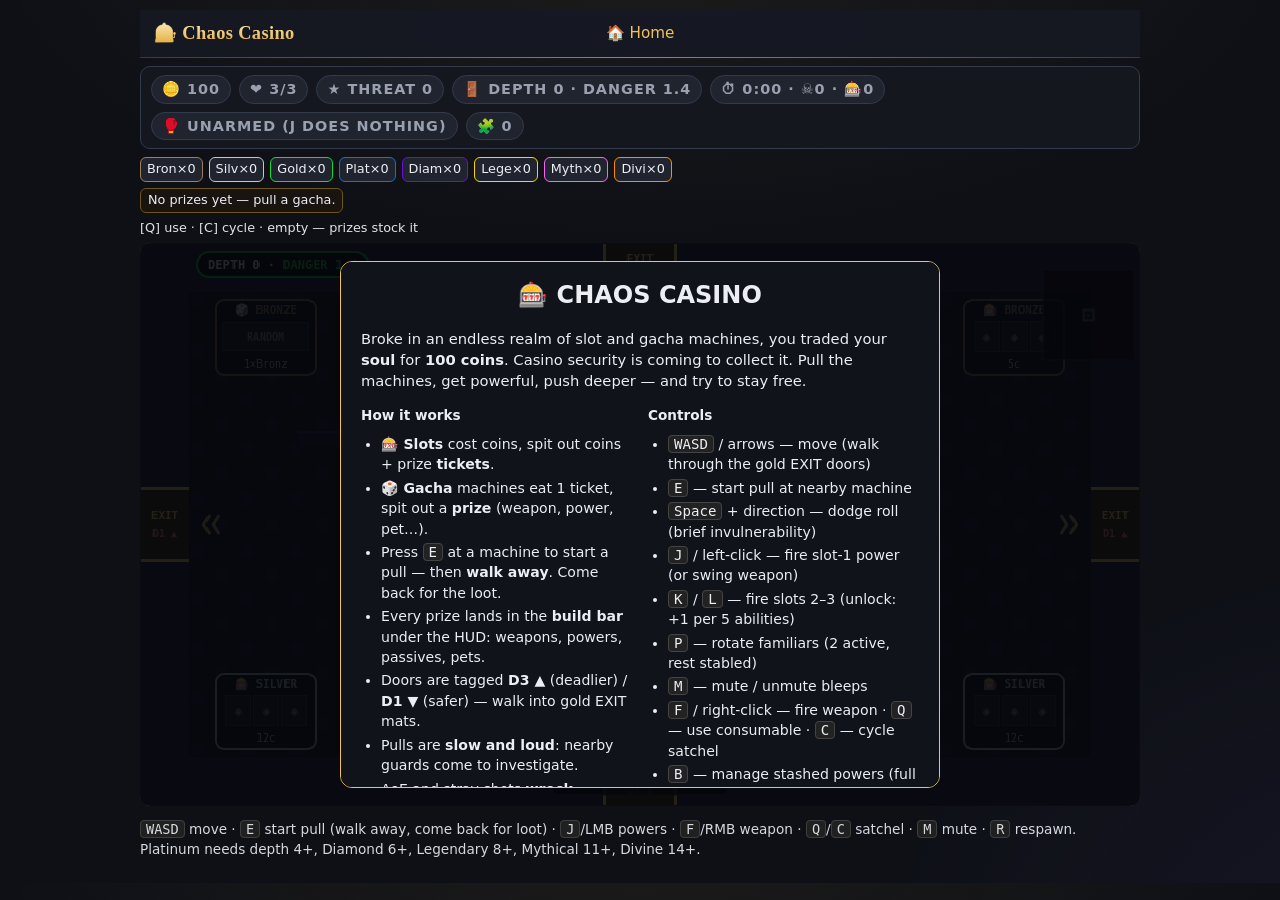
==== web/casino.html @ 75b33278 "feat: death soul-slot machine cashes runs into next-run spoils" ====
<!DOCTYPE html>
<html lang="en">
<head>
<meta charset="utf-8">
<meta name="viewport" content="width=device-width, initial-scale=1, viewport-fit=cover">
<meta name="theme-color" content="#0e1016">
<title>Chaos Casino</title>
<link rel="icon" type="image/svg+xml" href="favicon.svg">
<link rel="stylesheet" href="css/app.css">
<style>
  #wrap { max-width: 1020px; margin: 0 auto; padding: 10px; }
  #hud { display: flex; flex-wrap: wrap; gap: 8px; align-items: center;
    background: #14171e; border: 1px solid var(--line); border-radius: 10px; padding: 8px 10px; margin: 8px 0; }
  #hud .pill { background:#1f242e; border-radius: 999px; padding: 3px 10px; font-size: .9rem; }
  #tickets { display:flex; gap:6px; flex-wrap: wrap; }
  #build { display:flex; gap:6px; flex-wrap:wrap; margin:6px 0; font-size:.8rem; }
  #satchel { display:flex; gap:6px; flex-wrap:wrap; align-items:center; margin:0 0 6px; font-size:.8rem; opacity:.95; }
  #satchel .sel { border-color:var(--accent); background:#2a3342; }
  .bchip { background:#1a1410; border:1px solid #6b5518; border-radius:6px; padding:2px 7px; }
  .bchip.pass { border-color:#2a4a6b; background:#101820; }
  .bchip.pet { border-color:#1f5b52; background:#0e1a18; }
  .tick { font-size:.8rem; background:#20242e; border:1px solid #333a47; border-radius:6px; padding:2px 6px; }
  #stage { position: relative; }
  canvas#game { width: 100%; border-radius: 10px; background:#0b0d12; border:1px solid var(--line);
    image-rendering: pixelated; display:block; }
  #card { position:absolute; left:12px; bottom:12px; display:none; z-index:9;
    background:#10131a; border:1px solid var(--accent); border-radius:10px; padding:8px 10px; max-width:320px; }
  #card.show { display:block; }
  #card h3 { margin:0 0 4px; font-size:1rem; }
  #card p { margin:4px 0; font-size:.88rem; }
  #title { position:absolute; inset:0; z-index:8; background:rgba(5,6,12,.88);
    border-radius:10px; display:flex; align-items:center; justify-content:center; padding:18px; }
  #title.hide { display:none; }
  #title .tbox { max-width:600px; max-height:100%; overflow:auto; background:#10131a;
    border:1px solid var(--accent); border-radius:12px; padding:16px 20px; }
  #title h2 { margin:0 0 8px; text-align:center; }
  #title .story { font-size:.92rem; }
  #title ul { margin:8px 0; padding-left:20px; font-size:.88rem; }
  #title li { margin:3px 0; }
  #title .cols { display:flex; gap:16px; flex-wrap:wrap; font-size:.85rem; }
  #title .cols div { flex:1; min-width:220px; }
  #startBtn { display:block; width:100%; margin-top:12px; font-size:1.1rem; min-height:48px;
    background:#2a3342; color:#fff; border:2px solid var(--accent); border-radius:10px; cursor:pointer; }
  #startBtn:hover { background:#354052; }
  #curseBox { margin-top:12px; font-size:.85rem; }
  #curseBox .small { opacity:.8; }
  #curseBtn { margin:6px 0; padding:8px 14px; background:#2a1a2a; color:#fff;
    border:2px solid #a06; border-radius:10px; cursor:pointer; }
  #curseBtn:hover:not(:disabled) { background:#3a2440; }
  #curseBtn:disabled { opacity:.4; cursor:default; }
  #curseList { display:flex; gap:6px; flex-wrap:wrap; margin:6px 0; }
  #bestLine { opacity:.8; font-size:.85rem; }
  #deathCurseRow { margin-top:10px; }
  #deathCurseRow .pick { font-size:.9rem; min-height:0; padding:6px 10px; }
  #curseNextBtn:disabled { opacity:.4; cursor:default; }
  #deathCurses { font-size:.85rem; opacity:.9; }
  #draft { position:absolute; inset:0; z-index:9; background:rgba(5,6,12,.88);
    border-radius:10px; display:flex; align-items:center; justify-content:center; padding:18px; }
  #draft.hide { display:none; }
  #draft .dbox { max-width:560px; max-height:100%; overflow:auto; background:#10131a;
    border:1px solid var(--accent); border-radius:12px; padding:16px 20px; }
  #draft h2 { margin:0 0 8px; text-align:center; font-size:1.1rem; }
  #draftList .small { font-size:.85rem; opacity:.85; }
  .draftBtn { display:block; width:100%; margin:6px 0; padding:8px 10px; text-align:left;
    background:#20242e; color:#fff; border:1px solid #444; border-radius:8px; cursor:pointer; }
  .draftBtn:hover { border-color:var(--accent); }
  .draftBtn.sel { border-color:var(--accent); background:#2a3342; }
  .draftBtn.dim { opacity:.75; text-align:center; }
  #death { display:none; position:absolute; inset:0; z-index:7; background:rgba(5,6,9,.9);
    border-radius:10px; align-items:center; justify-content:center; text-align:center; padding:20px; }
  #death.show { display:flex; }
  #death .deadbox { max-height:100%; overflow:auto; max-width:640px; }
  #deathMachine { margin:10px auto; padding:10px 14px; max-width:520px;
    background:#14101a; border:2px solid var(--accent); border-radius:12px; }
  #deathMachine.hide { display:none; }
  #dmTitle { margin:0 0 8px; font-size:1.05rem; }
  #dmReels { display:flex; gap:10px; justify-content:center; margin-bottom:8px; }
  .dmreel { width:64px; height:64px; font-size:38px; display:flex; align-items:center; justify-content:center;
    background:#0b0d12; border:1px solid #555; border-radius:8px; }
  #spinBtn { width:100%; font-size:1.1rem; min-height:44px; }
  #spinBtn:disabled { opacity:.55; cursor:default; }
  #dmResults { max-height:120px; overflow:auto; font-size:.88rem; margin:8px 0 0; }
  #dmResults .dm-jackpot { color:#f7d40a; font-weight:bold; }
  #dmBanked { font-size:.9rem; margin:6px 0 0; color:#ffe066; }
  #help { font-size:.85rem; opacity:.9; }
  kbd { background:#222; border:1px solid #444; border-radius:4px; padding:0 5px; }
</style>
</head>
<body>
<div id="wrap">
  <header class="app"><h1>🎰 Chaos Casino</h1><a class="homelink" href="index.html">🏠 <span class="lbl">Home</span></a></header>
  <div id="hud">
    <span class="pill" id="hCoins">🪙 100</span>
    <span class="pill" id="hHp">❤ 3/3</span>
    <span class="pill" id="hThreat">★ Threat 0</span>
    <span class="pill" id="hDepth">🚪 Depth 0 · Danger 1.0</span>
    <span class="pill" id="hTime">⏱ 0:00</span>
    <span class="pill" id="hWeapon">🥊 Unarmed</span>
    <span class="pill" id="hParts">🧩 0</span>
  </div>
  <div id="tickets"></div>
  <div id="build" title="Everything your prizes do, in one place"></div>
  <div id="satchel" title="Consumables: Q uses the selected stack, C cycles"></div>
  <div id="stage">
    <canvas id="game" width="960" height="540"></canvas>
    <div id="title"><div class="tbox">
      <h2>🎰 CHAOS CASINO</h2>
      <p class="story">Broke in an endless realm of slot and gacha machines, you traded your
        <b>soul</b> for <b>100 coins</b>. Casino security is coming to collect it.
        Pull the machines, get powerful, push deeper — and try to stay free.</p>
      <div class="cols"><div>
        <b>How it works</b>
        <ul>
          <li>🎰 <b>Slots</b> cost coins, spit out coins + prize <b>tickets</b>.</li>
          <li>🎲 <b>Gacha</b> machines eat 1 ticket, spit out a <b>prize</b> (weapon, power, pet…).</li>
          <li>Press <kbd>E</kbd> at a machine to start a pull — then <b>walk away</b>. Come back for the loot.</li>
          <li>Every prize lands in the <b>build bar</b> under the HUD: weapons, powers, passives, pets.</li>
          <li>Doors are tagged <b>D3 ▲</b> (deadlier) / <b>D1 ▼</b> (safer) — walk into gold EXIT mats.</li>
          <li>Pulls are <b>slow and loud</b>: nearby guards come to investigate.</li>
          <li>AoE and stray shots <b>wreck machines into parts</b> 🧩 — tinkers build rigs, turrets and barricades from them.</li>
        </ul>
      </div><div>
        <b>Controls</b>
        <ul>
          <li><kbd>WASD</kbd> / arrows — move (walk through the gold EXIT doors)</li>
          <li><kbd>E</kbd> — start pull at nearby machine</li>
          <li><kbd>Space</kbd> + direction — dodge roll (brief invulnerability)</li>
          <li><kbd>J</kbd> / left-click — fire slot-1 power (or swing weapon)</li>
          <li><kbd>K</kbd> / <kbd>L</kbd> — fire slots 2–3 (unlock: +1 per 5 abilities)</li>
          <li><kbd>P</kbd> — rotate familiars (2 active, rest stabled)</li>
          <li><kbd>M</kbd> — mute / unmute bleeps</li>
          <li><kbd>F</kbd> / right-click — fire weapon · <kbd>Q</kbd> — use consumable · <kbd>C</kbd> — cycle satchel</li>
          <li><kbd>B</kbd> — manage stashed powers (full slots open a draft pick)</li>
        </ul>
        <b>Survival tips</b>
        <ul>
          <li>Deeper rooms = better machines, more guards.</li>
          <li>Fighting back raises <b>Threat ★</b> and worse waves come.</li>
          <li>Fire <b>burns</b>, frost <b>slows</b>, lightning <b>stuns</b> — Threat 2+ elites hit back dirty.</li>
          <li>Waves <b>shove</b>, beams <b>pierce</b>, meteors <b>land late</b>, walls <b>block</b> guards — read each power's blurb.</li>
          <li>Seers <b>read doors</b> (guards + best machine); <b>dominate</b> turns a guard onto its coworkers.</li>
          <li>Stances reshape melee: <b>claws</b> feed on kills, <b>shell</b> thorns, <b>wings</b> fly. <b>Taunt</b> gathers, <b>pacify</b> keeps.</li>
          <li>Rides <b>trample</b> and tank hits; <b>fashion</b> fools eyes; deep <b>vaults</b> hide the <b>High Roller</b>.</li>
          <li>Ranks rise with Threat: <b>bruisers</b>, <b>stalkers</b>, <b>hexers</b>, <b>medics</b>, <b>captains</b>, <b>handlers</b> — <b>warlords</b> at ★5.</li>
          <li>Platinum 4+ · Diamond 6+ · Legendary 8+ · Mythical 11+ · Divine 14+.</li>
          <li>Death brings the <b>Soul Slot</b>: tier follows your depth, pulls follow your time — tickets, coins and spoils for next run.</li>
        </ul>
      </div></div>
      <div id="curseBox">
        <b>🎲 Curse Roulette</b> <span class="small">— take up to 3 curses for upfront tickets. Reach depth 3 to resolve them.</span><br>
        <button id="curseBtn" tabindex="-1">Roll d20 for a curse</button>
        <div id="curseList"></div>
        <p id="bestLine"></p>
      </div>
      <button id="startBtn" tabindex="-1">Take the coins (Enter)</button>
    </div></div>
    <div id="card"><h3 id="cardTitle"></h3><p id="cardBody"></p><p id="cardSub"></p></div>
    <div id="draft" class="hide"><div class="dbox"><h2 id="draftTitle">Draft</h2><div id="draftList"></div></div></div>
    <div id="death"><div class="deadbox"><h2>Soul collected.</h2><p id="deathStats"></p><p id="deathLegacy"></p>
      <div id="deathMachine" class="hide">
        <h3 id="dmTitle">Soul Slot</h3>
        <div id="dmReels"><div class="dmreel">?</div><div class="dmreel">?</div><div class="dmreel">?</div></div>
        <button id="spinBtn" class="pick" tabindex="-1">SPIN (Space)</button>
        <div id="dmResults"></div>
        <p id="dmBanked"></p>
      </div>
      <button id="againBtn" class="pick" tabindex="-1">Respawn with spoils (R)</button>
      <button id="freshBtn" class="pick" tabindex="-1">Fresh start: forfeit spoils (T)</button>
      <div id="deathCurseRow">
        <button id="curseNextBtn" class="pick" tabindex="-1">🎲 Curse for next run (max 3)</button>
        <p id="deathCurses"></p>
      </div></div></div>
  </div>
  <p id="help"><kbd>WASD</kbd> move · <kbd>E</kbd> start pull (walk away, come back for loot) ·
    <kbd>J</kbd>/LMB powers · <kbd>F</kbd>/RMB weapon · <kbd>Q</kbd>/<kbd>C</kbd> satchel · <kbd>M</kbd> mute · <kbd>R</kbd> respawn.
    Platinum needs depth 4+, Diamond 6+, Legendary 8+, Mythical 11+, Divine 14+.</p>
</div>
<script src="data/entries.js"></script>
<script src="js/rng.js"></script>
<script src="js/gacha.js"></script>
<script src="data/curses.js"></script>
<script src="js/casino/config.js"></script>
<script src="js/casino/dom.js"></script>
<script src="js/casino/legacy.js"></script>
<script src="js/casino/state.js"></script>
<script src="js/casino/hud.js"></script>
<script src="js/casino/slots.js"></script>
<script src="js/casino/effects.js"></script>
<script src="js/casino/prizes.js"></script>
<script src="js/casino/pulls.js"></script>
<script src="js/casino/combat.js"></script>
<script src="js/casino/audio.js"></script>
<script src="js/casino/draft.js"></script>
<script src="js/casino/curses.js"></script>
<script src="js/casino/update.js"></script>
<script src="js/casino/render.js"></script>
<script src="js/casino/main.js" defer></script>
</body>
</html>
---- web/css/app.css ----
/* Shared style for the Chaos Tree + Chaos Gacha static apps.
 * Mobile-first: single column, bottom tab bar, >=44px touch targets.
 * Identity: deep-ink background, gold accent, serif display type. */
:root {
  --bg: #0e1016;
  --bg2: rgba(22, 26, 35, .92);
  --card: #1a1f2a;
  --line: #333a4c;
  --text: #eceef4;
  --muted: #9aa0b0;
  --accent: #eec25f;
  --accent-ink: #241a05;
  --good: #11d939;
  --bad: #ff5a5a;
  --radius: 14px;
  --tap: 44px;
  --font-display: "Iowan Old Style", "Palatino Linotype", Palatino, Georgia, serif;
  --shadow: 0 8px 28px rgba(0, 0, 0, .45);
}
* { box-sizing: border-box; }
html, body { margin: 0; padding: 0; }
::selection { background: rgba(238, 194, 95, .35); }
body {
  background:
    radial-gradient(1100px 520px at 50% -8%, rgba(238, 194, 95, .07), transparent 60%),
    radial-gradient(900px 700px at 110% 110%, rgba(120, 90, 220, .08), transparent 60%),
    var(--bg);
  color: var(--text);
  font-family: system-ui, -apple-system, "Segoe UI", Roboto, sans-serif;
  font-size: 16px;
  line-height: 1.45;
  padding-bottom: 76px; /* room for tab bar */
}
@media (min-width: 900px) {
  body { padding-bottom: 0; max-width: 1100px; margin: 0 auto; }
}
header.app {
  position: sticky; top: 0; z-index: 20;
  background: var(--bg2);
  -webkit-backdrop-filter: blur(10px);
  backdrop-filter: blur(10px);
  border-bottom: 1px solid var(--line);
  padding: 10px 14px;
  display: flex; align-items: center; gap: 10px;
}
header.app::after {
  content: ""; position: absolute; left: 0; right: 0; bottom: -1px; height: 1px;
  background: linear-gradient(90deg, transparent, rgba(238, 194, 95, .55), transparent);
}
header.app h1 {
  font-size: 1.15rem; margin: 0; flex: 1;
  font-family: var(--font-display); font-weight: 600; letter-spacing: .02em;
  background: linear-gradient(180deg, #ffedbe, #dfa62e);
  -webkit-background-clip: text; background-clip: text; color: transparent;
}
header.app nav a {
  color: var(--accent); text-decoration: none;
  padding: 10px 6px; font-size: 0.95rem; white-space: nowrap;
}
header.app .homelink {
  position: absolute; left: 50%; transform: translateX(-50%);
  color: var(--accent); text-decoration: none;
  padding: 10px 6px; font-size: 0.95rem; white-space: nowrap;
}
@media (max-width: 480px) {
  header.app .homelink .lbl { display: none; }
}
main { padding: 12px 12px 24px; }
.card {
  background: linear-gradient(180deg, #202636, #191e29);
  border: 1px solid var(--line);
  border-radius: var(--radius);
  padding: 14px;
  margin-bottom: 12px;
  box-shadow: var(--shadow);
}
.card h2, .card h3 {
  margin: 0 0 8px; font-size: 1.05rem;
  font-family: var(--font-display); font-weight: 600; letter-spacing: .02em;
}
.muted { color: var(--muted); }
.small { font-size: 0.85rem; }
.row { display: flex; gap: 8px; flex-wrap: wrap; align-items: center; }
.row > * { flex: 1 1 auto; }
button, .btn {
  min-height: var(--tap);
  padding: 10px 14px;
  border-radius: 12px;
  border: 1px solid #454e66;
  background: linear-gradient(180deg, #2c3344, #232938);
  color: var(--text);
  font-size: 1rem;
  cursor: pointer;
  touch-action: manipulation;
  transition: transform .08s ease, box-shadow .15s ease, border-color .15s ease;
}
button:hover { border-color: #5a6584; box-shadow: 0 4px 14px rgba(0, 0, 0, .4); }
button:active { transform: translateY(1px) scale(.99); }
button.primary {
  background: linear-gradient(180deg, #ffd97e, #dfa62e);
  border-color: #a97a17;
  color: var(--accent-ink);
  font-weight: 700;
  box-shadow: 0 4px 16px rgba(223, 166, 46, .25);
}
button.primary:hover { box-shadow: 0 6px 20px rgba(223, 166, 46, .4); border-color: #c08f1f; }
button.danger { background: linear-gradient(180deg, #6b2a2a, #4c1d1d); border-color: #8a3636; }
button:disabled { opacity: 0.45; cursor: default; box-shadow: none; }
button:focus-visible, select:focus-visible, input:focus-visible, summary:focus-visible {
  outline: 2px solid var(--accent); outline-offset: 2px;
}
select, input[type="text"], input[type="number"], input[type="search"] {
  min-height: var(--tap);
  padding: 8px 10px;
  border-radius: 10px;
  border: 1px solid var(--line);
  background: #12151e;
  color: var(--text);
  font-size: 1rem;
  width: 100%;
}
select:focus, input:focus { border-color: var(--accent); box-shadow: 0 0 0 3px rgba(238, 194, 95, .18); outline: none; }
label { display: block; margin: 8px 0 4px; font-size: 0.9rem; color: var(--muted); }
.tabs {
  position: fixed; left: 0; right: 0; bottom: 0; z-index: 20;
  display: flex; gap: 2px;
  background: var(--bg2);
  border-top: 1px solid var(--line);
  padding: 6px 6px calc(6px + env(safe-area-inset-bottom));
}
.tabs button {
  flex: 1; min-height: 52px; border: none; background: none;
  color: var(--muted); font-size: 0.8rem; border-radius: 8px;
  display: flex; flex-direction: column; align-items: center; justify-content: center; gap: 2px;
  box-shadow: none;
}
.tabs button:hover { border-color: transparent; box-shadow: none; }
.tabs button .ico { font-size: 1.2rem; filter: grayscale(.4); }
.tabs button.active {
  color: var(--accent); background: rgba(238, 194, 95, .08);
  box-shadow: inset 0 2px 0 var(--accent);
}
.tabs button.active .ico { filter: none; }
@media (min-width: 900px) {
  .tabs { position: static; border: 1px solid var(--line); border-radius: var(--radius); margin: 0 12px; }
  .tabs button { flex-direction: row; font-size: 0.95rem; }
}
.tabpage { display: none; }
.tabpage.active { display: block; }
canvas.view { width: 100%; height: 62vh; min-height: 340px; border-radius: var(--radius);
  background: #0c0e12; border: 1px solid var(--line); touch-action: none; display: block; }
.viewwrap { position: relative; }
.hovertip {
  position: absolute; z-index: 5; pointer-events: none;
  background: rgba(20, 22, 28, .92);
  border: 1px solid var(--line); border-radius: 8px;
  padding: 4px 8px; font-size: 0.8rem; white-space: nowrap;
  transform: translate(12px, -50%);
  display: none;
}
@media (min-width: 900px) { canvas.view { height: 66vh; } }
svg.nbr { width: 100%; height: auto; display: block; }
.list { list-style: none; margin: 8px 0 0; padding: 0; }
.list li {
  padding: 10px 8px; border-top: 1px solid var(--line);
  display: flex; gap: 8px; align-items: center;
}
.list li:first-child { border-top: none; }
.list .grow { flex: 1; min-width: 0; }
.list li:nth-child(even) { background: rgba(255, 255, 255, .014); }
.pill {
  display: inline-block; padding: 3px 9px; border-radius: 999px;
  font-size: 0.7rem; font-weight: 600; letter-spacing: .07em; text-transform: uppercase;
  border: 1px solid var(--line); color: var(--muted);
  white-space: nowrap;
}
.srcbreak { font-family: var(--font-display); letter-spacing: .02em; }
.dot { display: inline-block; width: 10px; height: 10px; border-radius: 50%; margin-right: 6px;
  box-shadow: 0 0 6px rgba(255, 255, 255, .18); }
.toast {
  position: fixed; left: 12px; right: 12px; bottom: 84px; z-index: 50;
  background: linear-gradient(180deg, #2b3140, #222834);
  border: 1px solid var(--accent); border-radius: 12px;
  padding: 12px 14px; box-shadow: 0 8px 28px rgba(0, 0, 0, .6);
}
.toast.err { border-color: var(--bad); }
@media (min-width: 900px) { .toast { left: auto; right: 24px; width: 360px; bottom: 24px; } }
.grid2 { display: grid; grid-template-columns: 1fr; gap: 12px; }
@media (min-width: 900px) { .grid2 { grid-template-columns: 1fr 1fr; } }
details { border: 1px solid var(--line); border-radius: 10px; padding: 8px 10px; margin-bottom: 8px; background: rgba(255, 255, 255, .012); }
summary { cursor: pointer; min-height: var(--tap); display: flex; align-items: center; font-weight: 600; font-family: var(--font-display); letter-spacing: .02em; }
summary::marker { color: var(--accent); }
.result { border-left: 4px solid var(--accent); padding-left: 10px; margin: 10px 0; }
.result-name { font-family: var(--font-display); letter-spacing: .01em; }
#ownedTable th { font-family: var(--font-display); }
#ownedTable tbody tr:hover { background: rgba(238, 194, 95, .05); }
::-webkit-scrollbar { width: 10px; height: 10px; }
::-webkit-scrollbar-thumb { background: #3a4152; border-radius: 6px; }
::-webkit-scrollbar-track { background: transparent; }
.sitefoot {
  text-align: center; color: var(--muted);
  font-size: 0.8rem; line-height: 1.8;
  padding: 20px 14px 10px;
  border-top: 1px solid var(--line);
  margin-top: 12px;
}
.sitefoot a { color: var(--accent); }
.kv { display: flex; justify-content: space-between; gap: 8px; padding: 3px 0; }
.kv .k { color: var(--muted); }
select.inline, input.inline { width: auto; flex: 1; }
.progress { height: 10px; background: #10131a; border-radius: 6px; overflow: hidden; margin-top: 8px; }
.progress > div { height: 100%; background: var(--accent); width: 0%; }
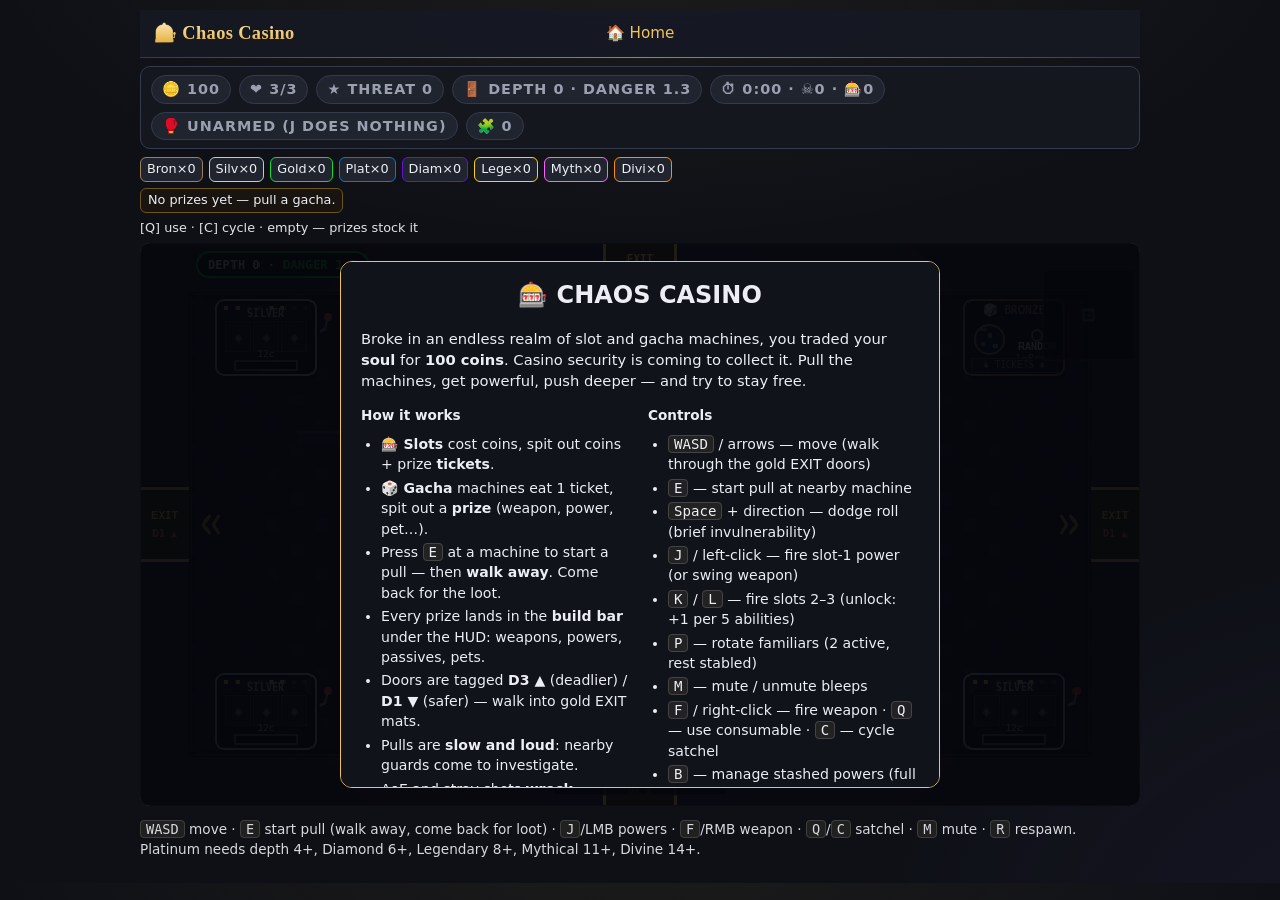
==== commit 873b4d94: "feat: pixel-art sprites, particles, machine cabinets, lighting" ====
--- a/web/casino.html
+++ b/web/casino.html
@@ -192,6 +192,7 @@
 <script src="js/casino/audio.js"></script>
 <script src="js/casino/draft.js"></script>
 <script src="js/casino/curses.js"></script>
+<script src="js/casino/sprites.js"></script>
 <script src="js/casino/update.js"></script>
 <script src="js/casino/render.js"></script>
 <script src="js/casino/main.js" defer></script>
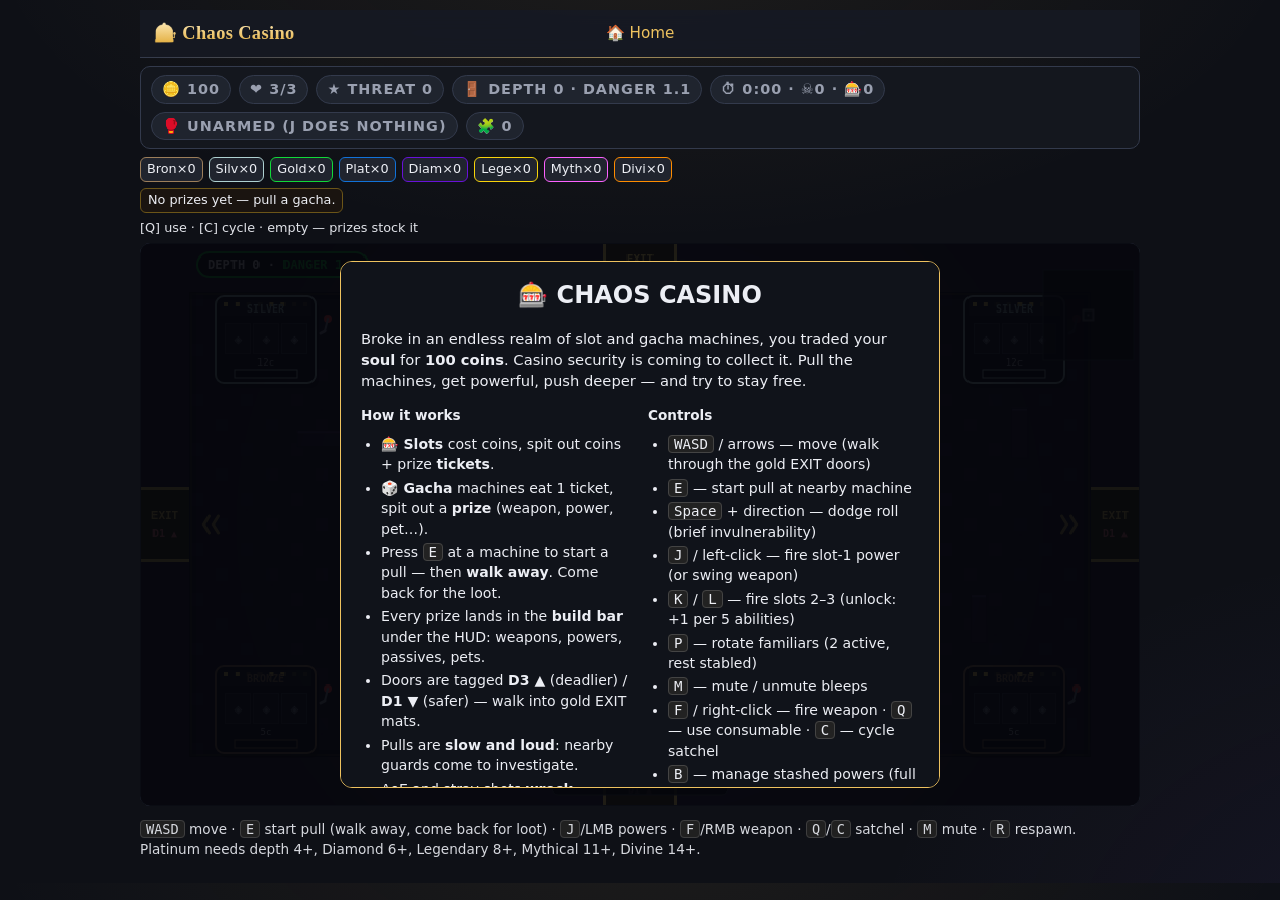
==== commit 6c6060df: "fix: death screen script tag; taller machines; wall outlines + verticals" ====
--- a/web/casino.html
+++ b/web/casino.html
@@ -192,6 +192,7 @@
 <script src="js/casino/audio.js"></script>
 <script src="js/casino/draft.js"></script>
 <script src="js/casino/curses.js"></script>
+<script src="js/casino/death.js"></script>
 <script src="js/casino/sprites.js"></script>
 <script src="js/casino/update.js"></script>
 <script src="js/casino/render.js"></script>
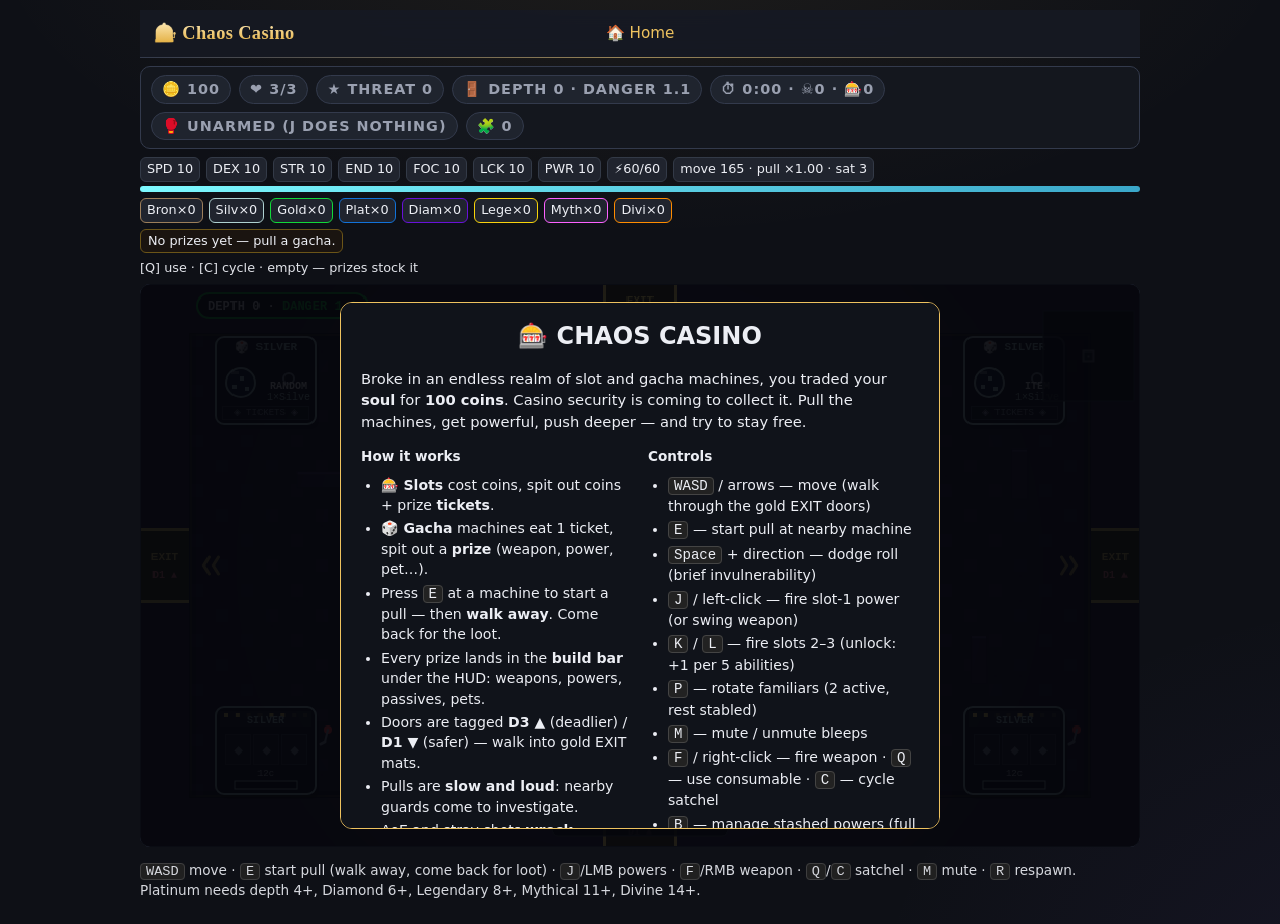
==== commit cc61a856: "feat: numeric stats system plus mana for spellcasting" ====
--- a/web/casino.html
+++ b/web/casino.html
@@ -13,6 +13,9 @@
     background: #14171e; border: 1px solid var(--line); border-radius: 10px; padding: 8px 10px; margin: 8px 0; }
   #hud .pill { background:#1f242e; border-radius: 999px; padding: 3px 10px; font-size: .9rem; }
   #tickets { display:flex; gap:6px; flex-wrap: wrap; }
+  #stats { display:flex; gap:6px; flex-wrap:wrap; margin:6px 0 4px; font-size:.8rem; }
+  #manabar { height:6px; background:#20242e; border-radius:99px; margin:0 0 6px; overflow:hidden; }
+  #manabar div { height:100%; width:100%; background:linear-gradient(90deg,#7df9ff,#3aa7c9); }
   #build { display:flex; gap:6px; flex-wrap:wrap; margin:6px 0; font-size:.8rem; }
   #satchel { display:flex; gap:6px; flex-wrap:wrap; align-items:center; margin:0 0 6px; font-size:.8rem; opacity:.95; }
   #satchel .sel { border-color:var(--accent); background:#2a3342; }
@@ -98,6 +101,8 @@
     <span class="pill" id="hWeapon">🥊 Unarmed</span>
     <span class="pill" id="hParts">🧩 0</span>
   </div>
+  <div id="stats" title="Character stats: every prize hooks into these"></div>
+  <div id="manabar"><div></div></div>
   <div id="tickets"></div>
   <div id="build" title="Everything your prizes do, in one place"></div>
   <div id="satchel" title="Consumables: Q uses the selected stack, C cycles"></div>
@@ -152,6 +157,14 @@
         <div id="curseList"></div>
         <p id="bestLine"></p>
       </div>
+      <div class="cols"><div>
+        <b>Stats &amp; mana</b>
+        <ul>
+          <li><b>SPD</b> move · <b>DEX</b> pull speed · <b>STR</b> inventory size · <b>END</b> health</li>
+          <li><b>FOC</b> cooldowns + mana · <b>LCK</b> luck · <b>PWR</b> damage — every prize feeds these.</li>
+          <li>Powers burn <b>⚡ mana</b> (it regens). Watch the bar under the stats.</li>
+        </ul>
+      </div></div>
       <button id="startBtn" tabindex="-1">Take the coins (Enter)</button>
     </div></div>
     <div id="card"><h3 id="cardTitle"></h3><p id="cardBody"></p><p id="cardSub"></p></div>
@@ -184,6 +197,7 @@
 <script src="js/casino/legacy.js"></script>
 <script src="js/casino/state.js"></script>
 <script src="js/casino/hud.js"></script>
+<script src="js/casino/stats.js"></script>
 <script src="js/casino/slots.js"></script>
 <script src="js/casino/effects.js"></script>
 <script src="js/casino/prizes.js"></script>
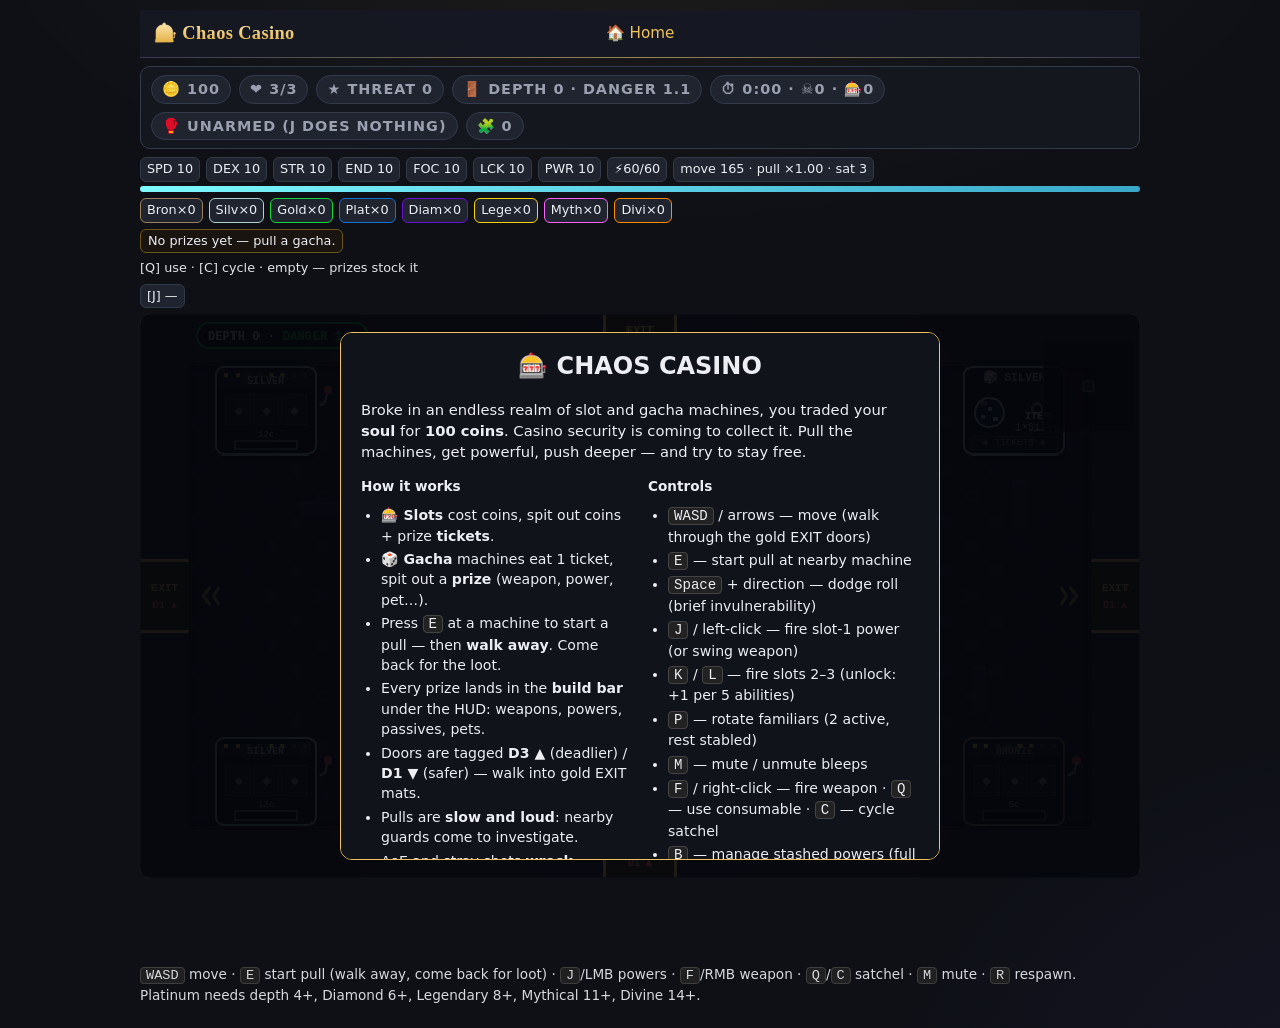
==== commit 27d0a389: "fix: toasts become in-flow bar, abilities move to HUD row" ====
--- a/web/casino.html
+++ b/web/casino.html
@@ -26,9 +26,11 @@
   #stage { position: relative; }
   canvas#game { width: 100%; border-radius: 10px; background:#0b0d12; border:1px solid var(--line);
     image-rendering: pixelated; display:block; }
-  #card { position:absolute; left:12px; bottom:12px; display:none; z-index:9;
-    background:#10131a; border:1px solid var(--accent); border-radius:10px; padding:8px 10px; max-width:320px; }
-  #card.show { display:block; }
+  #card { visibility:hidden; min-height:66px; margin:8px 0 0;
+    background:#10131a; border:1px solid var(--accent); border-radius:10px; padding:8px 12px; }
+  #card.show { visibility:visible; }
+  #actives { display:flex; gap:6px; flex-wrap:wrap; margin:0 0 6px; font-size:.8rem; }
+  #actives .cool { border-color:#f66; }
   #card h3 { margin:0 0 4px; font-size:1rem; }
   #card p { margin:4px 0; font-size:.88rem; }
   #title { position:absolute; inset:0; z-index:8; background:rgba(5,6,12,.88);
@@ -106,6 +108,7 @@
   <div id="tickets"></div>
   <div id="build" title="Everything your prizes do, in one place"></div>
   <div id="satchel" title="Consumables: Q uses the selected stack, C cycles"></div>
+  <div id="actives" title="Slotted powers: J/K/L (or left-click for J)"></div>
   <div id="stage">
     <canvas id="game" width="960" height="540"></canvas>
     <div id="title"><div class="tbox">
@@ -167,7 +170,6 @@
       </div></div>
       <button id="startBtn" tabindex="-1">Take the coins (Enter)</button>
     </div></div>
-    <div id="card"><h3 id="cardTitle"></h3><p id="cardBody"></p><p id="cardSub"></p></div>
     <div id="draft" class="hide"><div class="dbox"><h2 id="draftTitle">Draft</h2><div id="draftList"></div></div></div>
     <div id="death"><div class="deadbox"><h2>Soul collected.</h2><p id="deathStats"></p><p id="deathLegacy"></p>
       <div id="deathMachine" class="hide">
@@ -184,6 +186,7 @@
         <p id="deathCurses"></p>
       </div></div></div>
   </div>
+  <div id="card"><h3 id="cardTitle"></h3><p id="cardBody"></p><p id="cardSub"></p></div>
   <p id="help"><kbd>WASD</kbd> move · <kbd>E</kbd> start pull (walk away, come back for loot) ·
     <kbd>J</kbd>/LMB powers · <kbd>F</kbd>/RMB weapon · <kbd>Q</kbd>/<kbd>C</kbd> satchel · <kbd>M</kbd> mute · <kbd>R</kbd> respawn.
     Platinum needs depth 4+, Diamond 6+, Legendary 8+, Mythical 11+, Divine 14+.</p>
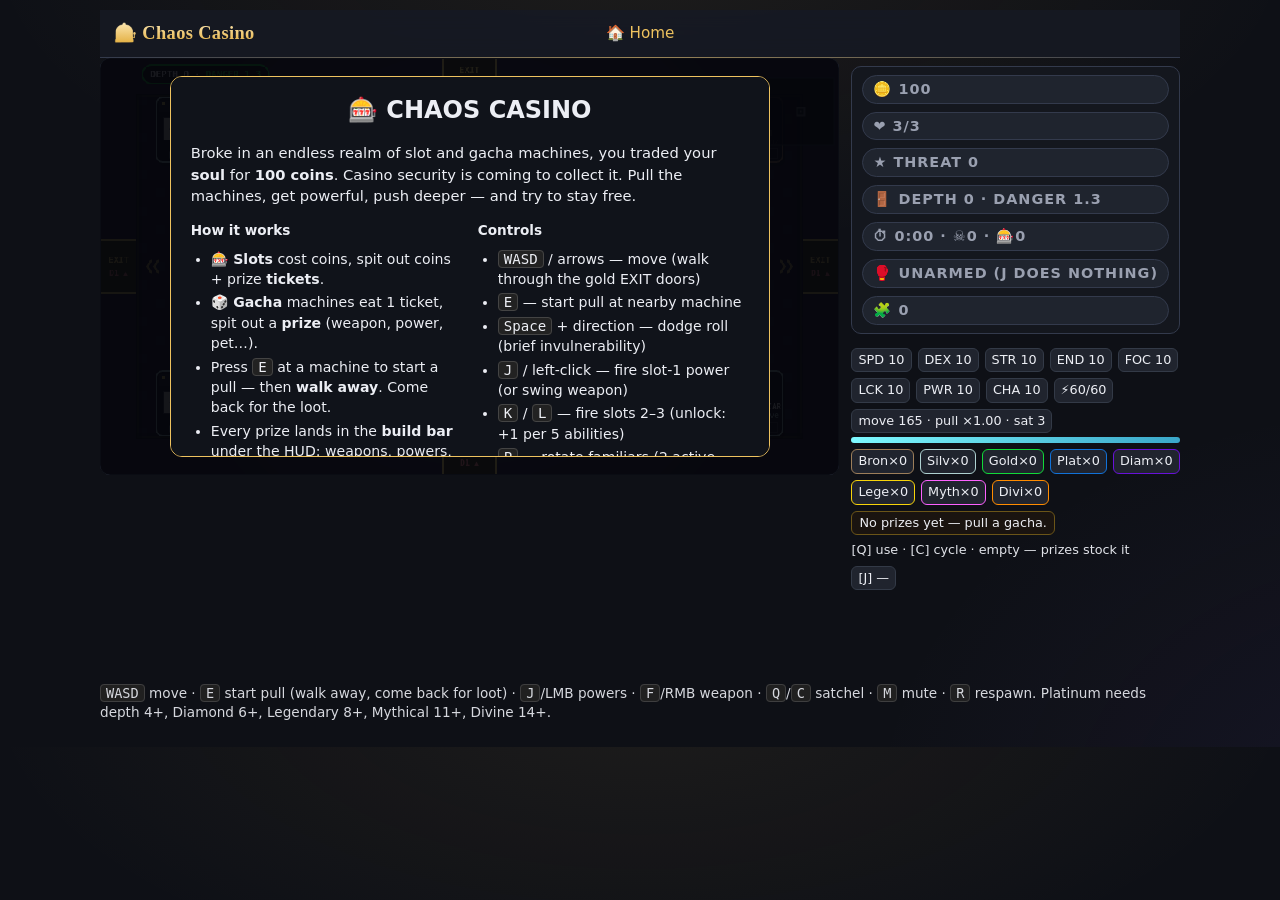
==== commit 2f4818c4: "feat: anti-pile separation, side-column layout, CHA stat, death summary" ====
--- a/web/casino.html
+++ b/web/casino.html
@@ -8,7 +8,15 @@
 <link rel="icon" type="image/svg+xml" href="favicon.svg">
 <link rel="stylesheet" href="css/app.css">
 <style>
-  #wrap { max-width: 1020px; margin: 0 auto; padding: 10px; }
+  #wrap { max-width: 1290px; margin: 0 auto; padding: 10px; }
+  #layout { display: flex; gap: 12px; align-items: flex-start; }
+  #mainCol { flex: 1 1 auto; min-width: 0; }
+  #sideCol { flex: 0 0 270px; display: flex; flex-direction: column; }
+  #sideCol #hud { flex-direction: column; align-items: stretch; }
+  @media (max-width: 920px) {
+    #layout { flex-direction: column; }
+    #sideCol { flex-basis: auto; width: 100%; }
+  }
   #hud { display: flex; flex-wrap: wrap; gap: 8px; align-items: center;
     background: #14171e; border: 1px solid var(--line); border-radius: 10px; padding: 8px 10px; margin: 8px 0; }
   #hud .pill { background:#1f242e; border-radius: 999px; padding: 3px 10px; font-size: .9rem; }
@@ -55,6 +63,15 @@
   #curseBtn:disabled { opacity:.4; cursor:default; }
   #curseList { display:flex; gap:6px; flex-wrap:wrap; margin:6px 0; }
   #bestLine { opacity:.8; font-size:.85rem; }
+  #summaryBox { margin:10px auto; padding:10px 14px; max-width:560px; max-height:46vh; overflow:auto;
+    background:#10131a; border:1px solid var(--accent); border-radius:12px; text-align:left; }
+  #summaryBox.hide, #sumCard.hide { display:none; }
+  #sumStats { font-size:.85rem; }
+  #sumList { display:flex; flex-wrap:wrap; gap:6px; margin:8px 0; }
+  #sumList .sumEntry { font-size:.8rem; min-height:0; padding:4px 8px; }
+  #sumCard { border-top:1px solid var(--line); margin-top:8px; padding-top:8px; }
+  #sumCard h4 { margin:0 0 4px; }
+  #sumCard p { font-size:.85rem; margin:4px 0; }
   #deathCurseRow { margin-top:10px; }
   #deathCurseRow .pick { font-size:.9rem; min-height:0; padding:6px 10px; }
   #curseNextBtn:disabled { opacity:.4; cursor:default; }
@@ -94,21 +111,8 @@
 <body>
 <div id="wrap">
   <header class="app"><h1>🎰 Chaos Casino</h1><a class="homelink" href="index.html">🏠 <span class="lbl">Home</span></a></header>
-  <div id="hud">
-    <span class="pill" id="hCoins">🪙 100</span>
-    <span class="pill" id="hHp">❤ 3/3</span>
-    <span class="pill" id="hThreat">★ Threat 0</span>
-    <span class="pill" id="hDepth">🚪 Depth 0 · Danger 1.0</span>
-    <span class="pill" id="hTime">⏱ 0:00</span>
-    <span class="pill" id="hWeapon">🥊 Unarmed</span>
-    <span class="pill" id="hParts">🧩 0</span>
-  </div>
-  <div id="stats" title="Character stats: every prize hooks into these"></div>
-  <div id="manabar"><div></div></div>
-  <div id="tickets"></div>
-  <div id="build" title="Everything your prizes do, in one place"></div>
-  <div id="satchel" title="Consumables: Q uses the selected stack, C cycles"></div>
-  <div id="actives" title="Slotted powers: J/K/L (or left-click for J)"></div>
+  <div id="layout">
+  <div id="mainCol">
   <div id="stage">
     <canvas id="game" width="960" height="540"></canvas>
     <div id="title"><div class="tbox">
@@ -165,6 +169,7 @@
         <ul>
           <li><b>SPD</b> move · <b>DEX</b> pull speed · <b>STR</b> inventory size · <b>END</b> health</li>
           <li><b>FOC</b> cooldowns + mana · <b>LCK</b> luck · <b>PWR</b> damage — every prize feeds these.</li>
+          <li><b>CHA</b> charm — longer dominates, wider talks, friendlier pets. Death shows a full <b>summary (B)</b> with copyable cards.</li>
           <li>Powers burn <b>⚡ mana</b> (it regens). Watch the bar under the stats.</li>
         </ul>
       </div></div>
@@ -179,12 +184,45 @@
         <div id="dmResults"></div>
         <p id="dmBanked"></p>
       </div>
+      <button id="summaryBtn" class="pick" tabindex="-1">📋 Character summary (B)</button>
+      <div id="summaryBox" class="hide">
+        <h3 id="sumTitle">Run summary</h3>
+        <p id="sumStats"></p>
+        <div id="sumList"></div>
+        <div id="sumCard" class="hide">
+          <h4 id="sumCardTitle"></h4>
+          <p id="sumCardBody"></p>
+          <p id="sumCardSub"></p>
+          <button id="sumCopyOne" class="pick">Copy entry</button>
+        </div>
+        <button id="sumCopyAll" class="pick" tabindex="-1">Copy all entries</button>
+        <button id="sumClose" class="pick" tabindex="-1">Close (B)</button>
+      </div>
       <button id="againBtn" class="pick" tabindex="-1">Respawn with spoils (R)</button>
       <button id="freshBtn" class="pick" tabindex="-1">Fresh start: forfeit spoils (T)</button>
       <div id="deathCurseRow">
         <button id="curseNextBtn" class="pick" tabindex="-1">🎲 Curse for next run (max 3)</button>
         <p id="deathCurses"></p>
       </div></div></div>
+  </div>
+  </div>
+  <div id="sideCol">
+  <div id="hud">
+    <span class="pill" id="hCoins">🪙 100</span>
+    <span class="pill" id="hHp">❤ 3/3</span>
+    <span class="pill" id="hThreat">★ Threat 0</span>
+    <span class="pill" id="hDepth">🚪 Depth 0 · Danger 1.0</span>
+    <span class="pill" id="hTime">⏱ 0:00</span>
+    <span class="pill" id="hWeapon">🥊 Unarmed</span>
+    <span class="pill" id="hParts">🧩 0</span>
+  </div>
+  <div id="stats" title="Character stats: every prize hooks into these"></div>
+  <div id="manabar"><div></div></div>
+  <div id="tickets"></div>
+  <div id="build" title="Everything your prizes do, in one place"></div>
+  <div id="satchel" title="Consumables: Q uses the selected stack, C cycles"></div>
+  <div id="actives" title="Slotted powers: J/K/L (or left-click for J)"></div>
+  </div>
   </div>
   <div id="card"><h3 id="cardTitle"></h3><p id="cardBody"></p><p id="cardSub"></p></div>
   <p id="help"><kbd>WASD</kbd> move · <kbd>E</kbd> start pull (walk away, come back for loot) ·
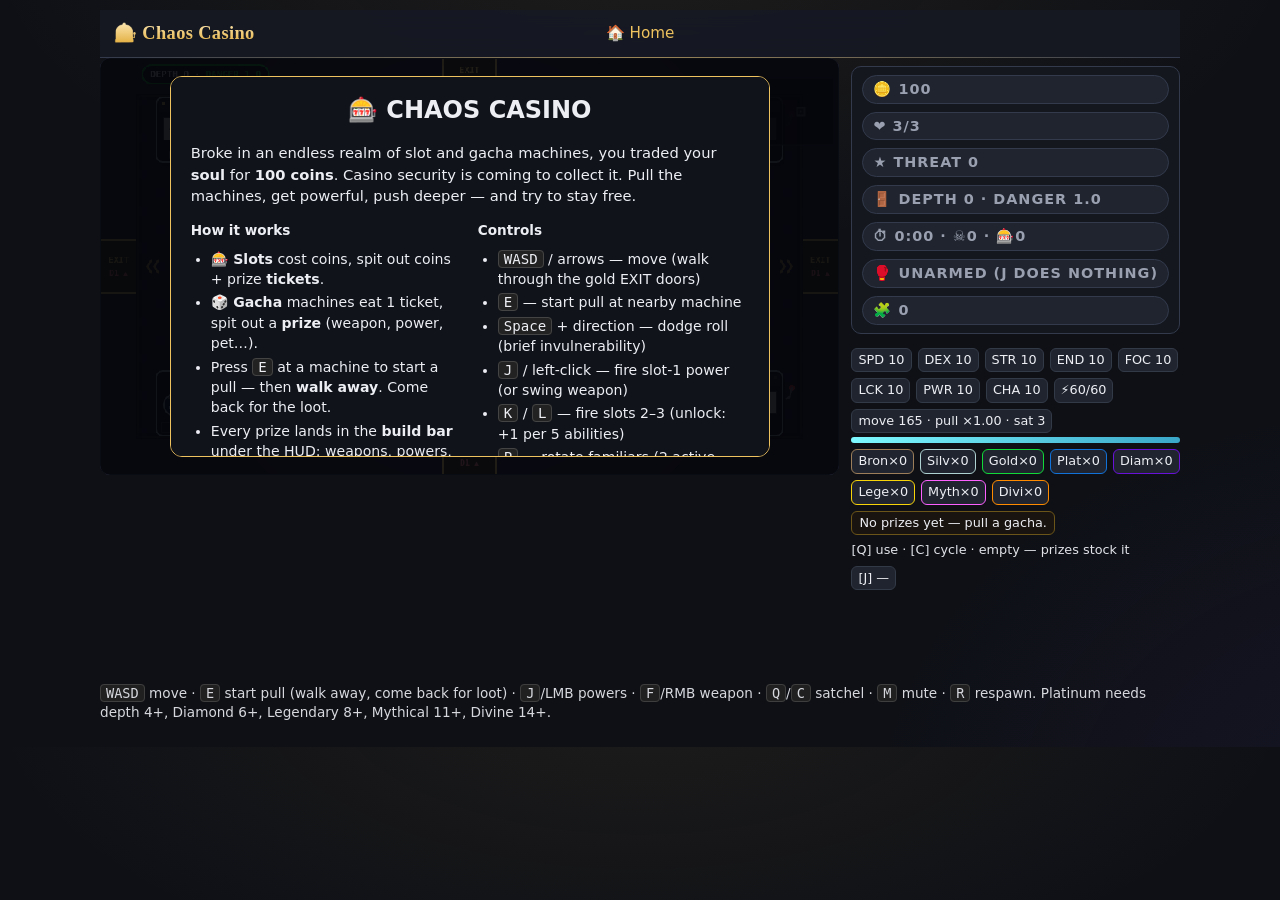
==== commit 83f25235: "feat: casino page metadata and home page links" ====
--- a/web/casino.html
+++ b/web/casino.html
@@ -4,8 +4,23 @@
 <meta charset="utf-8">
 <meta name="viewport" content="width=device-width, initial-scale=1, viewport-fit=cover">
 <meta name="theme-color" content="#0e1016">
+<meta name="description" content="Chaos Casino: a topdown pixel-art roguelike. Trade your soul for 100 coins, pull slots and gacha machines, dodge security, die rich. Free static web game — progress saves locally.">
+<meta property="og:type" content="website">
+<meta property="og:site_name" content="Chaos Gacha">
+<meta property="og:title" content="🎰 Chaos Casino">
+<meta property="og:description" content="Trade your soul for 100 coins in an endless casino of slot and gacha machines. Pull, fight, die, respawn richer.">
+<meta property="og:url" content="https://eternaldensity.github.io/ChaosGacha/casino.html">
+<meta property="og:image" content="https://eternaldensity.github.io/ChaosGacha/social/social-gacha.png">
+<meta property="og:image:width" content="1200">
+<meta property="og:image:height" content="630">
+<meta name="twitter:card" content="summary_large_image">
+<meta name="twitter:title" content="🎰 Chaos Casino">
+<meta name="twitter:description" content="Trade your soul for 100 coins in an endless casino of slot and gacha machines. Pull, fight, die, respawn richer.">
+<meta name="twitter:image" content="https://eternaldensity.github.io/ChaosGacha/social/social-gacha.png">
 <title>Chaos Casino</title>
 <link rel="icon" type="image/svg+xml" href="favicon.svg">
+<link rel="manifest" href="manifest.webmanifest">
+<link rel="apple-touch-icon" href="icons/apple-touch-icon.png">
 <link rel="stylesheet" href="css/app.css">
 <style>
   #wrap { max-width: 1290px; margin: 0 auto; padding: 10px; }
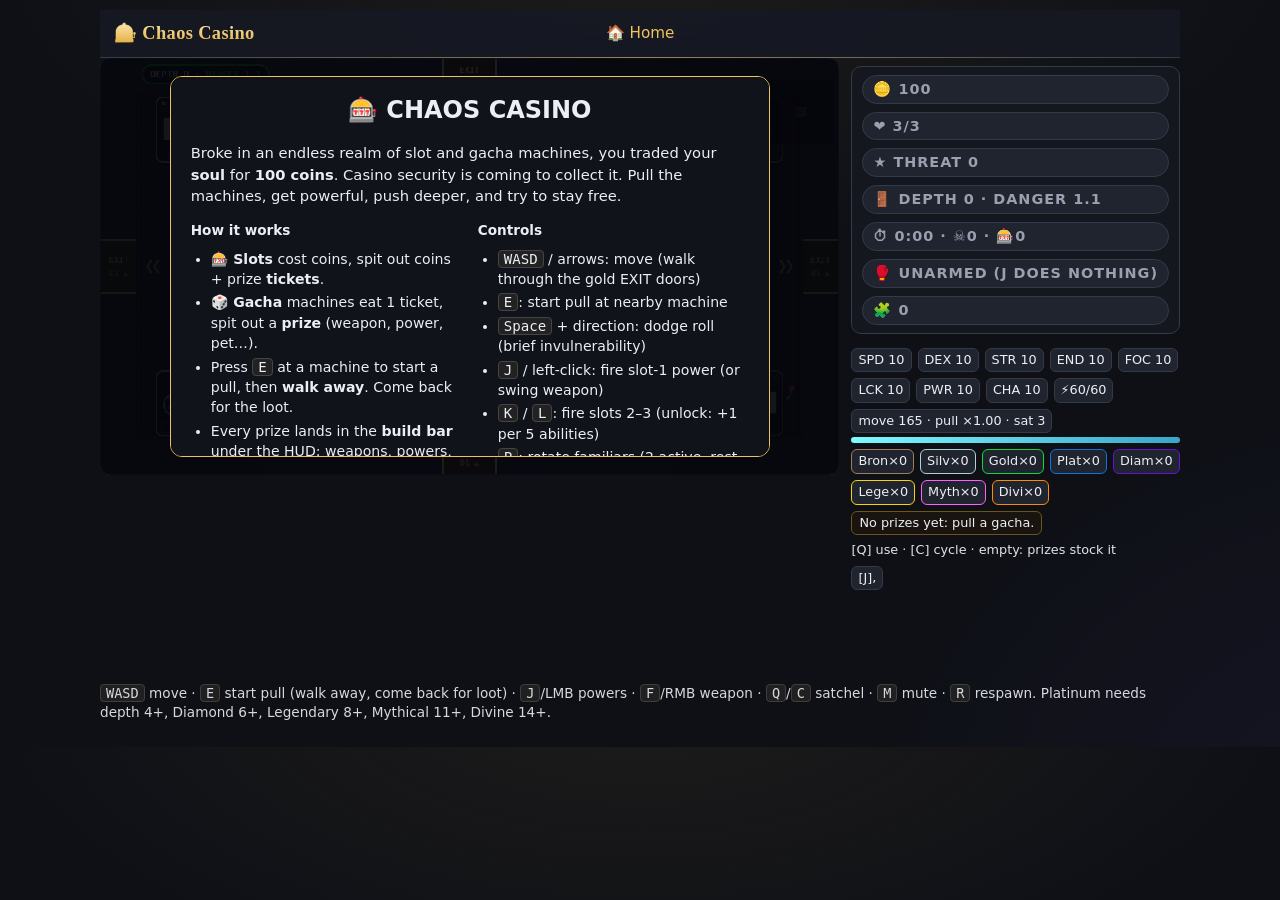
==== commit 620a76ce: "Copy: replace em dashes with commas, parentheses, and colons Sweep every visible em dash in the web " ====
--- a/web/casino.html
+++ b/web/casino.html
@@ -4,7 +4,7 @@
 <meta charset="utf-8">
 <meta name="viewport" content="width=device-width, initial-scale=1, viewport-fit=cover">
 <meta name="theme-color" content="#0e1016">
-<meta name="description" content="Chaos Casino: a topdown pixel-art roguelike. Trade your soul for 100 coins, pull slots and gacha machines, dodge security, die rich. Free static web game — progress saves locally.">
+<meta name="description" content="Chaos Casino: a topdown pixel-art roguelike. Trade your soul for 100 coins, pull slots and gacha machines, dodge security, die rich. Free static web game: progress saves locally.">
 <meta property="og:type" content="website">
 <meta property="og:site_name" content="Chaos Gacha">
 <meta property="og:title" content="🎰 Chaos Casino">
@@ -134,47 +134,47 @@
       <h2>🎰 CHAOS CASINO</h2>
       <p class="story">Broke in an endless realm of slot and gacha machines, you traded your
         <b>soul</b> for <b>100 coins</b>. Casino security is coming to collect it.
-        Pull the machines, get powerful, push deeper — and try to stay free.</p>
+        Pull the machines, get powerful, push deeper, and try to stay free.</p>
       <div class="cols"><div>
         <b>How it works</b>
         <ul>
           <li>🎰 <b>Slots</b> cost coins, spit out coins + prize <b>tickets</b>.</li>
           <li>🎲 <b>Gacha</b> machines eat 1 ticket, spit out a <b>prize</b> (weapon, power, pet…).</li>
-          <li>Press <kbd>E</kbd> at a machine to start a pull — then <b>walk away</b>. Come back for the loot.</li>
+          <li>Press <kbd>E</kbd> at a machine to start a pull, then <b>walk away</b>. Come back for the loot.</li>
           <li>Every prize lands in the <b>build bar</b> under the HUD: weapons, powers, passives, pets.</li>
-          <li>Doors are tagged <b>D3 ▲</b> (deadlier) / <b>D1 ▼</b> (safer) — walk into gold EXIT mats.</li>
+          <li>Doors are tagged <b>D3 ▲</b> (deadlier) / <b>D1 ▼</b> (safer), walk into gold EXIT mats.</li>
           <li>Pulls are <b>slow and loud</b>: nearby guards come to investigate.</li>
-          <li>AoE and stray shots <b>wreck machines into parts</b> 🧩 — tinkers build rigs, turrets and barricades from them.</li>
+          <li>AoE and stray shots <b>wreck machines into parts</b> 🧩, tinkers build rigs, turrets and barricades from them.</li>
         </ul>
       </div><div>
         <b>Controls</b>
         <ul>
-          <li><kbd>WASD</kbd> / arrows — move (walk through the gold EXIT doors)</li>
-          <li><kbd>E</kbd> — start pull at nearby machine</li>
-          <li><kbd>Space</kbd> + direction — dodge roll (brief invulnerability)</li>
-          <li><kbd>J</kbd> / left-click — fire slot-1 power (or swing weapon)</li>
-          <li><kbd>K</kbd> / <kbd>L</kbd> — fire slots 2–3 (unlock: +1 per 5 abilities)</li>
-          <li><kbd>P</kbd> — rotate familiars (2 active, rest stabled)</li>
-          <li><kbd>M</kbd> — mute / unmute bleeps</li>
-          <li><kbd>F</kbd> / right-click — fire weapon · <kbd>Q</kbd> — use consumable · <kbd>C</kbd> — cycle satchel</li>
-          <li><kbd>B</kbd> — manage stashed powers (full slots open a draft pick)</li>
+          <li><kbd>WASD</kbd> / arrows: move (walk through the gold EXIT doors)</li>
+          <li><kbd>E</kbd>: start pull at nearby machine</li>
+          <li><kbd>Space</kbd> + direction: dodge roll (brief invulnerability)</li>
+          <li><kbd>J</kbd> / left-click: fire slot-1 power (or swing weapon)</li>
+          <li><kbd>K</kbd> / <kbd>L</kbd>: fire slots 2–3 (unlock: +1 per 5 abilities)</li>
+          <li><kbd>P</kbd>: rotate familiars (2 active, rest stabled)</li>
+          <li><kbd>M</kbd>: mute / unmute bleeps</li>
+          <li><kbd>F</kbd> / right-click: fire weapon · <kbd>Q</kbd>: use consumable · <kbd>C</kbd>: cycle satchel</li>
+          <li><kbd>B</kbd>: manage stashed powers (full slots open a draft pick)</li>
         </ul>
         <b>Survival tips</b>
         <ul>
           <li>Deeper rooms = better machines, more guards.</li>
           <li>Fighting back raises <b>Threat ★</b> and worse waves come.</li>
-          <li>Fire <b>burns</b>, frost <b>slows</b>, lightning <b>stuns</b> — Threat 2+ elites hit back dirty.</li>
-          <li>Waves <b>shove</b>, beams <b>pierce</b>, meteors <b>land late</b>, walls <b>block</b> guards — read each power's blurb.</li>
+          <li>Fire <b>burns</b>, frost <b>slows</b>, lightning <b>stuns</b>, Threat 2+ elites hit back dirty.</li>
+          <li>Waves <b>shove</b>, beams <b>pierce</b>, meteors <b>land late</b>, walls <b>block</b> guards, read each power's blurb.</li>
           <li>Seers <b>read doors</b> (guards + best machine); <b>dominate</b> turns a guard onto its coworkers.</li>
           <li>Stances reshape melee: <b>claws</b> feed on kills, <b>shell</b> thorns, <b>wings</b> fly. <b>Taunt</b> gathers, <b>pacify</b> keeps.</li>
           <li>Rides <b>trample</b> and tank hits; <b>fashion</b> fools eyes; deep <b>vaults</b> hide the <b>High Roller</b>.</li>
-          <li>Ranks rise with Threat: <b>bruisers</b>, <b>stalkers</b>, <b>hexers</b>, <b>medics</b>, <b>captains</b>, <b>handlers</b> — <b>warlords</b> at ★5.</li>
+          <li>Ranks rise with Threat: <b>bruisers</b>, <b>stalkers</b>, <b>hexers</b>, <b>medics</b>, <b>captains</b>, <b>handlers</b>, <b>warlords</b> at ★5.</li>
           <li>Platinum 4+ · Diamond 6+ · Legendary 8+ · Mythical 11+ · Divine 14+.</li>
-          <li>Death brings the <b>Soul Slot</b>: tier follows your depth, pulls follow your time — tickets, coins and spoils for next run.</li>
+          <li>Death brings the <b>Soul Slot</b>: tier follows your depth, pulls follow your time: tickets, coins and spoils for next run.</li>
         </ul>
       </div></div>
       <div id="curseBox">
-        <b>🎲 Curse Roulette</b> <span class="small">— take up to 3 curses for upfront tickets. Reach depth 3 to resolve them.</span><br>
+        <b>🎲 Curse Roulette</b> <span class="small">Take up to 3 curses for upfront tickets. Reach depth 3 to resolve them.</span><br>
         <button id="curseBtn" tabindex="-1">Roll d20 for a curse</button>
         <div id="curseList"></div>
         <p id="bestLine"></p>
@@ -183,8 +183,8 @@
         <b>Stats &amp; mana</b>
         <ul>
           <li><b>SPD</b> move · <b>DEX</b> pull speed · <b>STR</b> inventory size · <b>END</b> health</li>
-          <li><b>FOC</b> cooldowns + mana · <b>LCK</b> luck · <b>PWR</b> damage — every prize feeds these.</li>
-          <li><b>CHA</b> charm — longer dominates, wider talks, friendlier pets. Death shows a full <b>summary (B)</b> with copyable cards.</li>
+          <li><b>FOC</b> cooldowns + mana · <b>LCK</b> luck · <b>PWR</b> damage, every prize feeds these.</li>
+          <li><b>CHA</b> charm, longer dominates, wider talks, friendlier pets. Death shows a full <b>summary (B)</b> with copyable cards.</li>
           <li>Powers burn <b>⚡ mana</b> (it regens). Watch the bar under the stats.</li>
         </ul>
       </div></div>
